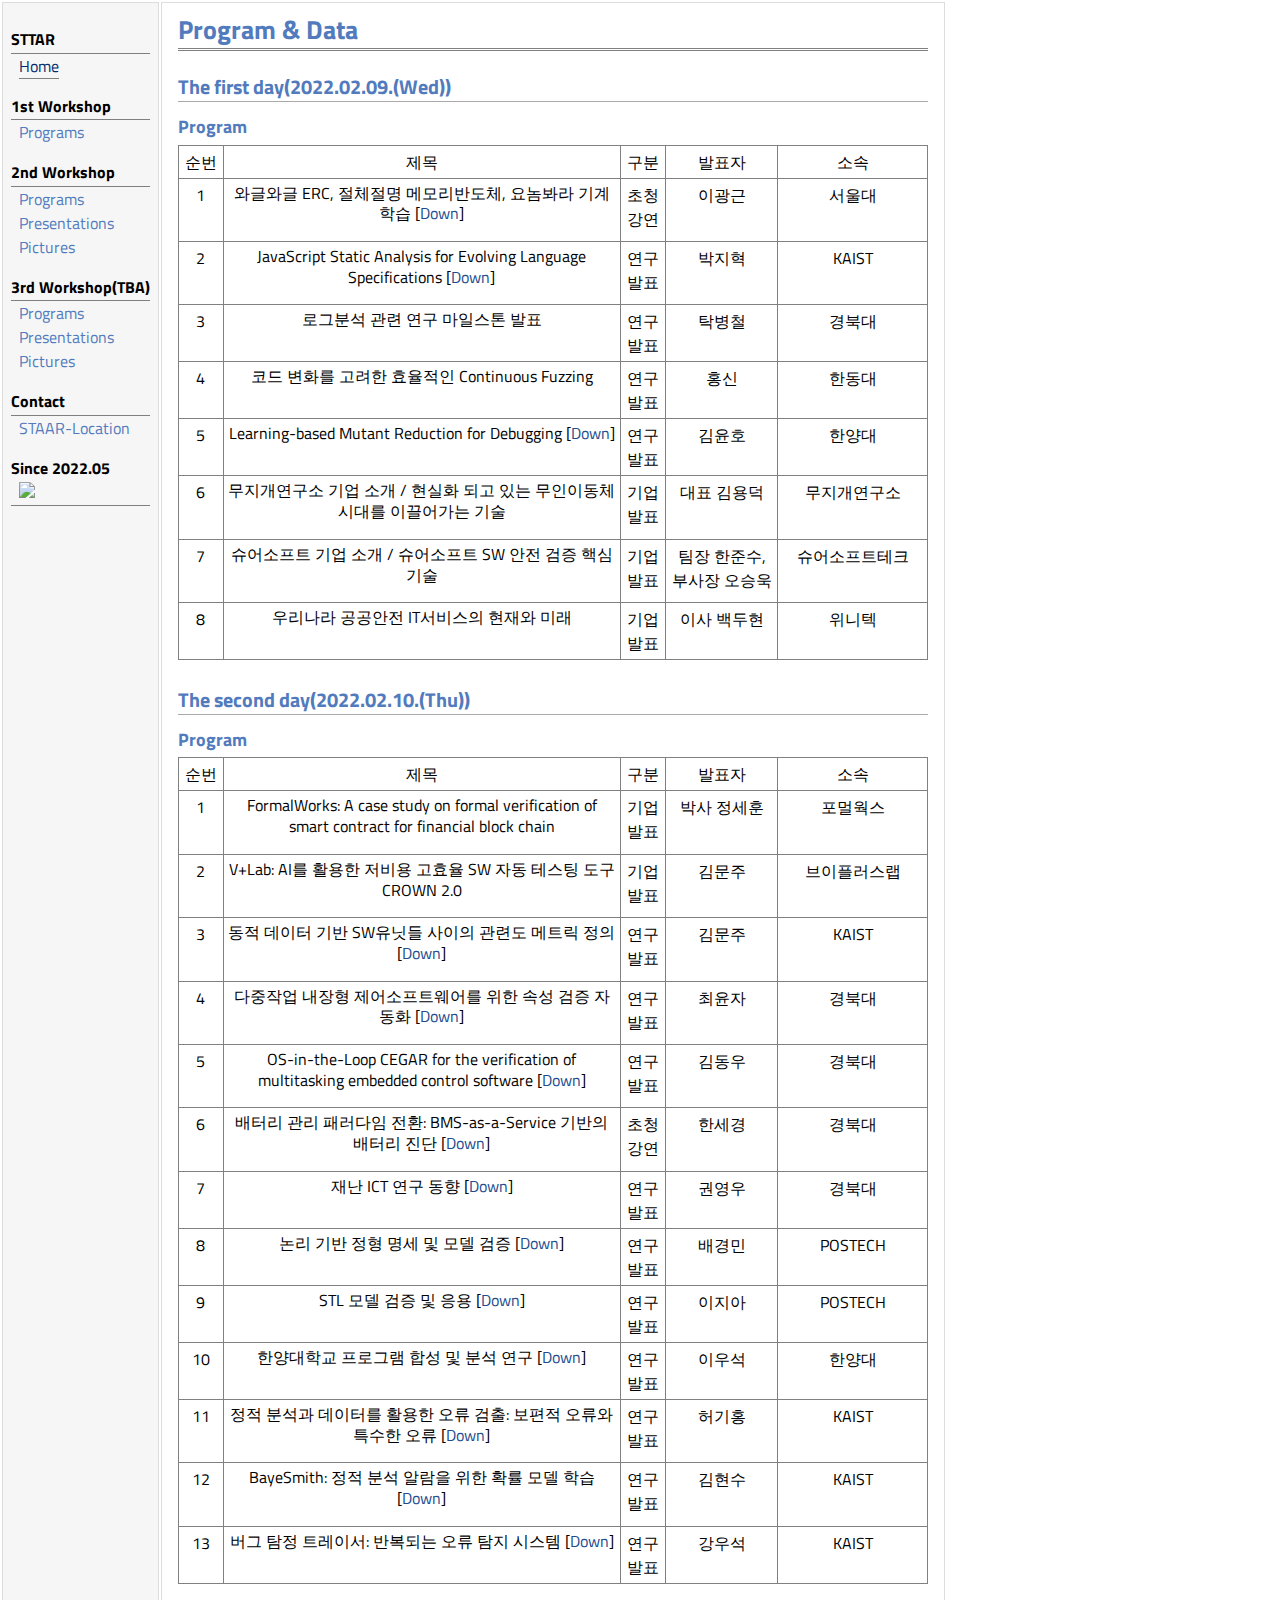
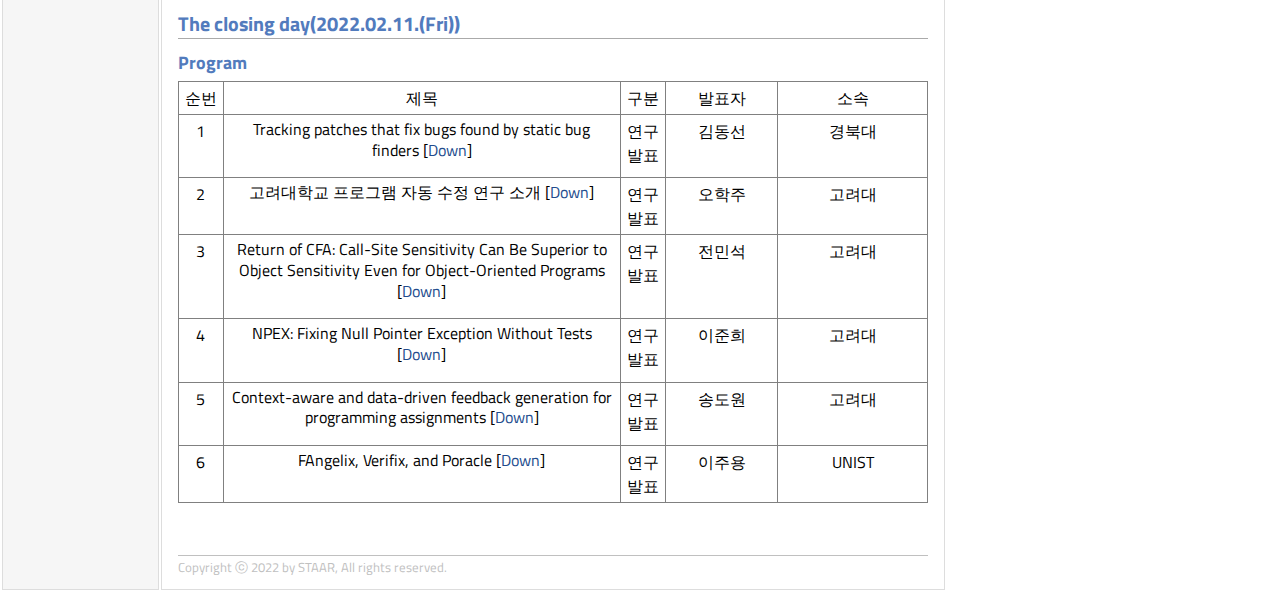
==== 2_Workshop.html @ 8280091d "inital commit." ====
<!DOCTYPE html PUBLIC "-//W3C//DTD XHTML 1.1//EN"
  "http://www.w3.org/TR/xhtml11/DTD/xhtml11.dtd">
<html xmlns="http://www.w3.org/1999/xhtml" xml:lang="en">
<head><link rel=stylesheet href="https://fonts.googleapis.com/css?family=Titillium Web">
<meta http-equiv="Content-Type" content="text/html;charset=utf-8" />
<link rel="stylesheet" href="script/STAAR.css" type="text/css" />
<title>STAAR Workshop Page</title>
</head>
<body>
<table summary="Table for page layout." id="tlayout">
<tr valign="top">
<td id="layout-menu">

<div class="menu-category">STTAR</div>
<div class="menu-item"><a href="index.html" class="current">Home</a></div>
<div class="menu-category">1st Workshop</div>
<div class="menu-item"><a href="1st Workshop(21-07-14)/2021 Kick-off Workshop.pdf" target="_blank">Programs</a></div>
<div class="menu-category">2nd Workshop</div>
<div class="menu-item"><a href="2nd Workshop(22-02-09)/2022 Winter Workshop.pdf" target="_blank">Programs</a></div>
<div class="menu-item"><a href="2_Workshop.html">Presentations</a></div>
<div class="menu-item"><a href="ready.html">Pictures</a></div>
<div class="menu-category">3rd Workshop(TBA)</div>
<div class="menu-item"><a href="ready.html">Programs</a></div>
<div class="menu-item"><a href="ready.html">Presentations</a></div>
<div class="menu-item"><a href="ready.html">Pictures</a></div>
<div class="menu-category">Contact</div>
<div class="menu-item"><a href="contact.html">STAAR-Location</a></div>
<div class="menu-category">Since 2022.05<br><a href="https://hits.seeyoufarm.com"><img src="https://hits.seeyoufarm.com/api/count/incr/badge.svg?url=https%3A%2F%2Fgithub.com%2Fstaar2021.github.io%2Fhit-counter&count_bg=%2379C83D&title_bg=%23555555&icon=&icon_color=%23E7E7E7&title=hits&edge_flat=false"/></a></div>

</td>

<td id="layout-content">
<div id="toptitle">
<h1>Program & Data</h1>
</div>
<h2>The first day(2022.02.09.(Wed))</h2>
<h3>Program</h3>
<table style = "border-collapse: collapse; width: 100%; margin: auto;" border="1">
    <tr>
        <td style="width: 6%", align="center">순번</td>
        <td style="width: 53%", align="center">제목</td>
        <td style="width: 6%", align="center">구분</td>
        <td style="width: 15%", align="center">발표자</td>
        <td style="width: 20%", align="center">소속</td>
    </tr>
    <tr>
        <td align="center">1</td>
        <td align="center"><p>와글와글 ERC, 절체절명 메모리반도체, 요놈봐라 기계학습 [<a href="2nd Presentation/2-1-1. Lee.pdf" target="_blank">Down</a>]</p></td>
        <!--
        <td align="center"><p>와글와글 ERC, 절체절명 메모리반도체, 요놈봐라 기계학습 [<a href="2nd Presentation/2-1-1. Lee.pdf" target="_blank">Preview</a>][<a href="2nd Presentation/2-1-1. Lee.pdf">Down</a>]</p></td> 
        target="_blank" ==> 새창에 열기
        -->       
        <td align="center">초청<br>강연</td>
        <td align="center">이광근</td>
        <td align="center">서울대</td>
    </tr>
    <tr>
        <td align="center">2</td>
        <td align="center"><p>JavaScript Static Analysis for Evolving Language Specifications [<a href="2nd Presentation/2-1-2. Park.pdf" target="_blank">Down</a>]</p></td>
        <td align="center">연구<br>발표</td>
        <td align="center">박지혁</td>
        <td align="center">KAIST</td>
    </tr>
    <tr>
        <td align="center">3</td>
        <td align="center"><p>로그분석 관련 연구 마일스톤 발표</p></td>
        <td align="center">연구<br>발표</td>
        <td align="center">탁병철</td>
        <td align="center">경북대</td>
    </tr>
    <tr>
        <td align="center">4</td>
        <td align="center"><p>코드 변화를 고려한 효율적인 Continuous Fuzzing</p></td>
        <td align="center">연구<br>발표</td>
        <td align="center">홍신</td>
        <td align="center">한동대</td>
    </tr>
    <tr>
        <td align="center">5</td>
        <td align="center"><p>Learning-based Mutant Reduction for Debugging [<a href="2nd Presentation/2-1-5. Kim.pdf" target="_blank">Down</a>]</p></td>
        <td align="center">연구<br>발표</td>
        <td align="center">김윤호</td>
        <td align="center">한양대</td>
    </tr>
    <tr>
        <td align="center">6</td>
        <td align="center"><p>무지개연구소 기업 소개 / 현실화 되고 있는 무인이동체 시대를 이끌어가는 기술</p></td>
        <td align="center">기업<br>발표</td>
        <td align="center">대표 김용덕</td>
        <td align="center">무지개연구소</td>
    </tr>
    <tr>
        <td align="center">7</td>
        <td align="center"><p>슈어소프트 기업 소개 / 슈어소프트 SW 안전 검증 핵심 기술</p></td>
        <td align="center">기업<br>발표</td>
        <td align="center">팀장 한준수,<br>부사장 오승욱</td>
        <td align="center">슈어소프트테크</td>
    </tr>
    <tr>
        <td align="center">8</td>
        <td align="center"><p>우리나라 공공안전 IT서비스의 현재와 미래</p></td>
        <td align="center">기업<br>발표</td>
        <td align="center">이사 백두현</td>
        <td align="center">위니텍</td>
    </tr>
</table>

<h2>The second day(2022.02.10.(Thu))</h2>
<h3>Program</h3>
<table style = "border-collapse: collapse; width: 100%; margin: auto;" border="1">
    <tr>
        <td style="width: 6%", align="center">순번</td>
        <td style="width: 53%", align="center">제목</td>
        <td style="width: 6%", align="center">구분</td>
        <td style="width: 15%", align="center">발표자</td>
        <td style="width: 20%", align="center">소속</td>
    </tr>
    <tr>
        <td align="center">1</td>
        <td align="center"><p>FormalWorks: A case study on formal verification of smart contract for financial block chain</p></td>
        <td align="center">기업<br>발표</td>
        <td align="center">박사 정세훈</td>
        <td align="center">포멀웍스</td>
    </tr>
    <tr>
        <td align="center">2</td>
        <td align="center"><p>V+Lab: AI를 활용한 저비용 고효율 SW 자동 테스팅 도구 CROWN 2.0</p></td>
        <td align="center">기업<br>발표</td>
        <td align="center">김문주</td>
        <td align="center">브이플러스랩</td>
    </tr>
    <tr>
        <td align="center">3</td>
        <td align="center"><p>동적 데이터 기반 SW유닛들 사이의 관련도 메트릭 정의 [<a href="2nd Presentation/2-2-3. Kim.pdf" target="_blank">Down</a>]</p></td>
        <td align="center">연구<br>발표</td>
        <td align="center">김문주</td>
        <td align="center">KAIST</td>
    </tr>
    <tr>
        <td align="center">4</td>
        <td align="center"><p>다중작업 내장형 제어소프트웨어를 위한 속성 검증 자동화 [<a href="2nd Presentation/2-2-4. Choi.pdf" target="_blank">Down</a>]</p></td>
        <td align="center">연구<br>발표</td>
        <td align="center">최윤자</td>
        <td align="center">경북대</td>
    </tr>
    <tr>
        <td align="center">5</td>
        <td align="center"><p>OS-in-the-Loop CEGAR for the verification of multitasking embedded control software [<a href="2nd Presentation/2-2-5. Kim.pdf" target="_blank">Down</a>]</p></td>
        <td align="center">연구<br>발표</td>
        <td align="center">김동우</td>
        <td align="center">경북대</td>
    </tr>
    <tr>
        <td align="center">6</td>
        <td align="center"><p>배터리 관리 패러다임 전환: BMS-as-a-Service 기반의 배터리 진단 [<a href="2nd Presentation/2-2-6. Han.pdf" target="_blank">Down</a>]</p></td>
        <td align="center">초청<br>강연</td>
        <td align="center">한세경</td>
        <td align="center">경북대</td>
    </tr>
    <tr>
        <td align="center">7</td>
        <td align="center"><p>재난 ICT 연구 동향 [<a href="2nd Presentation/2-2-7. Kwon.pdf" target="_blank">Down</a>]</p></td>
        <td align="center">연구<br>발표</td>
        <td align="center">권영우</td>
        <td align="center">경북대</td>
    </tr>
    <tr>
        <td align="center">8</td>
        <td align="center"><p>논리 기반 정형 명세 및 모델 검증 [<a href="2nd Presentation/2-2-8. Bae.pdf" target="_blank">Down</a>]</p></td>
        <td align="center">연구<br>발표</td>
        <td align="center">배경민</td>
        <td align="center">POSTECH</td>
    </tr>
    <tr>
        <td align="center">9</td>
        <td align="center"><p>STL 모델 검증 및 응용 [<a href="2nd Presentation/2-2-9. Lee.pdf" target="_blank">Down</a>]</p></td>
        <td align="center">연구<br>발표</td>
        <td align="center">이지아</td>
        <td align="center">POSTECH</td>
    </tr>
    <tr>
        <td align="center">10</td>
        <td align="center"><p>한양대학교 프로그램 합성 및 분석 연구 [<a href="2nd Presentation/2-2-10. Lee.pdf" target="_blank">Down</a>]</p></td>
        <td align="center">연구<br>발표</td>
        <td align="center">이우석</td>
        <td align="center">한양대</td>
    </tr>
    <tr>
        <td align="center">11</td>
        <td align="center"><p>정적 분석과 데이터를 활용한 오류 검출: 보편적 오류와 특수한 오류 [<a href="2nd Presentation/2-2-11. Hea.pdf" target="_blank">Down</a>]</p></td>
        <td align="center">연구<br>발표</td>
        <td align="center">허기홍</td>
        <td align="center">KAIST</td>
    </tr>
    <tr>
        <td align="center">12</td>
        <td align="center"><p>BayeSmith: 정적 분석 알람을 위한 확률 모델 학습 [<a href="2nd Presentation/2-2-12. Kim.pdf" target="_blank">Down</a>]</p></td>
        <td align="center">연구<br>발표</td>
        <td align="center">김현수</td>
        <td align="center">KAIST</td>
    </tr>
    <tr>
        <td align="center">13</td>
        <td align="center"><p>버그 탐정 트레이서: 반복되는 오류 탐지 시스템 [<a href="2nd Presentation/2-2-13. Kang.pdf" target="_blank">Down</a>]</p></td>
        <td align="center">연구<br>발표</td>
        <td align="center">강우석</td>
        <td align="center">KAIST</td>
    </tr>
</table>

<h2>The closing day(2022.02.11.(Fri))</h2>
<h3>Program</h3>
<table style = "border-collapse: collapse; width: 100%; margin: auto;" border="1">
    <tr>
        <td style="width: 6%", align="center">순번</td>
        <td style="width: 53%", align="center">제목</td>
        <td style="width: 6%", align="center">구분</td>
        <td style="width: 15%", align="center">발표자</td>
        <td style="width: 20%", align="center">소속</td>
    </tr>
    <tr>
        <td align="center">1</td>
        <td align="center"><p>Tracking patches that fix bugs found by static bug finders [<a href="2nd Presentation/2-3-1. Kim.pdf" target="_blank">Down</a>]</p></td>
        <td align="center">연구<br>발표</td>
        <td align="center">김동선</td>
        <td align="center">경북대</td>
    </tr>
    <tr>
        <td align="center">2</td>
        <td align="center"><p>고려대학교 프로그램 자동 수정 연구 소개 [<a href="2nd Presentation/2-3-2. Oh.pdf" target="_blank">Down</a>]</p></td>
        <td align="center">연구<br>발표</td>
        <td align="center">오학주</td>
        <td align="center">고려대</td>
    </tr>
    <tr>
        <td align="center">3</td>
        <td align="center"><p>Return of CFA: Call-Site Sensitivity Can Be Superior to Object Sensitivity Even for Object-Oriented Programs [<a href="2nd Presentation/2-3-3. Jeon.pdf" target="_blank">Down</a>]</p></td>
        <td align="center">연구<br>발표</td>
        <td align="center">전민석</td>
        <td align="center">고려대</td>
    </tr>
    <tr>
        <td align="center">4</td>
        <td align="center"><p>NPEX: Fixing Null Pointer Exception Without Tests [<a href="2nd Presentation/2-3-4. Lee.pdf" target="_blank">Down</a>]</p></td>
        <td align="center">연구<br>발표</td>
        <td align="center">이준희</td>
        <td align="center">고려대</td>
    </tr>
    <tr>
        <td align="center">5</td>
        <td align="center"><p>Context-aware and data-driven feedback generation for programming assignments [<a href="2nd Presentation/2-3-4. Song.pdf" target="_blank">Down</a>]</p></td>
        <td align="center">연구<br>발표</td>
        <td align="center">송도원</td>
        <td align="center">고려대</td>
    </tr>
    <tr>
        <td align="center">6</td>
        <td align="center"><p>FAngelix, Verifix, and Poracle [<a href="2nd Presentation/2-3-6. Lee.pdf" target="_blank">Down</a>]</p></td>
        <td align="center">연구<br>발표</td>
        <td align="center">이주용</td>
        <td align="center">UNIST</td>
    </tr>
</table>

<div id="footer">
<div id="footer-text">Copyright ⓒ 2022 by STAAR, All rights reserved.
</div>
</div>
</td>
</tr>
</table>
</body>
</html>
---- script/STAAR.css ----
/* Default css file for jemdoc. */

table#tlayout {
    border: none;
    border-collapse: separate;
    background: white;
}

body {
	background: white;
	font-family: Titillium Web ;
	padding-bottom: 8px;
	margin: 0;
}

#layout-menu {
	background: #f6f6f6;
	border: 1px solid #dddddd;
	padding-top: 0.5em;
	padding-left: 8px;
	padding-right: 8px;
	font-size: 1.0em;
	width: auto;
	white-space: nowrap;
    text-align: left;
    vertical-align: top;
}

#layout-menu td {
	background: #f4f4f4;
    vertical-align: top;
}

#layout-content {
	padding-top: 0.0em;
	padding-left: 1.0em;
	padding-right: 1.0em;
	border: 1px solid #dddddd;
    background: white;
    text-align: left;
    vertical-align: top;
    width: 750px;
}

#layout-menu a {
	line-height: 1.5em;
	margin-left: 0.5em;
}

tt {
    background: #ffffdd;
}

pre, tt {
	font-size: 90%;
	font-family: monaco, monospace;
}

a, a > tt {
	color: #224b8d;
	text-decoration: none;
}

a:hover {
	border-bottom: 1px gray dotted;
}

#layout-menu a.current:link, #layout-menu a.current:visited {
	color: #022b6d;
	border-bottom: 1px gray solid;
}
#layout-menu a:link, #layout-menu a:visited, #layout-menu a:hover {
	color: #527bbd;
	text-decoration: none;
}
#layout-menu a:hover {
	text-decoration: none;
}

div.menu-category {
	border-bottom: 1px solid gray;
	margin-top: 0.8em;
	padding-top: 0.2em;
	padding-bottom: 0.1em;
	font-weight: bold;
}

div.menu-item {
	padding-left: 16px;
	text-indent: -16px;
}

div#toptitle {
	padding-bottom: 0.2em;
	margin-bottom: 1.5em;
	border-bottom: 3px double gray;
}

/* Reduce space if we begin the page with a title. */
div#toptitle + h2, div#toptitle + h3 {
	margin-top: -0.7em;
}

div#subtitle {
	margin-top: 0.0em;
	margin-bottom: 0.0em;
	padding-top: 0em;
	padding-bottom: 0.1em;
}

em {
	font-style: italic;
}

strong {
	font-weight: bold;
}


h1, h2, h3 {
	color: #527bbd;
	margin-top: 0.7em;
	margin-bottom: 0.3em;
	padding-bottom: 0.2em;
	line-height: 1.0;
	padding-top: 0.5em;
	border-bottom: 1px solid #aaaaaa;
}

h1 {
	font-size: 165%;
}

h2 {
	padding-top: 0.8em;
	font-size: 125%;
}

h2 + h3 {
    padding-top: 0.2em;
}

h3 {
	font-size: 110%;
	border-bottom: none;
}

p {
	margin-top: 0.0em;
	margin-bottom: 0.8em;
	padding: 0;
	line-height: 1.3;
}

pre {
	padding: 0;
	margin: 0;
}

div#footer {
	font-size: small;
	border-top: 1px solid #c0c0c0;
	padding-top: 0.1em;
	margin-top: 4.0em;
	color: #c0c0c0;
}

div#footer a {
	color: #80a0b0;
}

div#footer-text {
	float: left;
	padding-bottom: 8px;
}

ul, ol, dl {
	margin-top: 0.2em;
	padding-top: 0;
	margin-bottom: 0.8em;
}

dt {
	margin-top: 0.5em;
	margin-bottom: 0;
}

dl {
	margin-left: 20px;
}

dd {
	color: #222222;
}

dd > *:first-child {
	margin-top: 0;
}

ul {
	list-style-position: outside;
	list-style-type: square;
}

p + ul, p + ol {
	margin-top: -0.5em;
}

li ul, li ol {
	margin-top: -0.3em;
}

ol {
	list-style-position: outside;
	list-style-type: decimal;
}

li p, dd p {
	margin-bottom: 0.3em;
}


ol ol {
	list-style-type: lower-alpha;
}

ol ol ol {
	list-style-type: lower-roman;
}

p + div.codeblock {
	margin-top: -0.6em;
}

div.codeblock, div.infoblock {
	margin-right: 0%;
	margin-top: 1.2em;
	margin-bottom: 1.3em;
}

div.blocktitle {
	font-weight: bold;
	color: #cd7b62;
	margin-top: 1.2em;
	margin-bottom: 0.1em;
}

div.blockcontent {
	border: 1px solid silver;
	padding: 0.3em 0.5em;
}

div.infoblock > div.blockcontent {
	background: #ffffee;
}

div.blockcontent p + ul, div.blockcontent p + ol {
	margin-top: 0.4em;
}

div.infoblock p {
	margin-bottom: 0em;
}

div.infoblock li p, div.infoblock dd p {
	margin-bottom: 0.5em;
}

div.infoblock p + p {
	margin-top: 0.8em;
}

div.codeblock > div.blockcontent {
	background: #f6f6f6;
}

span.pycommand {
	color: #000070;
}

span.statement {
	color: #008800;
}
span.builtin {
	color: #000088;
}
span.special {
	color: #990000;
}
span.operator {
	color: #880000;
}
span.error {
	color: #aa0000;
}
span.comment, span.comment > *, span.string, span.string > * {
	color: #606060;
}

@media print {
	#layout-menu { display: none; }
}

#fwtitle {
	margin: 2px;
}

#fwtitle #toptitle {
	padding-left: 0.5em;
	margin-bottom: 0.5em;
}

#layout-content h1:first-child, #layout-content h2:first-child, #layout-content h3:first-child {
	margin-top: -0.7em;
}

div#toptitle h1, #layout-content div#toptitle h1 {
	margin-bottom: 0.0em;
	padding-bottom: 0.1em;
	padding-top: 0;
	margin-top: 0.5em;
	border-bottom: none;
}

img.eq {
	padding: 0;
	padding-left: 0.1em;
	padding-right: 0.1em;
	margin: 0;
}

img.eqwl {
	padding-left: 2em;
	padding-top: 0.6em;
	padding-bottom: 0.2em;
	margin: 0;
}

table {
    border-collapse: collapse;
}

td {
    padding: 4px;
    vertical-align: top;
}

table + table {
    margin-top: 1em;
}

tr.heading {
    font-weight: bold;
    border-bottom: 2px solid black;
}


table.imgtable, table.imgtable td {
    border: none;
    text-align: left;
}
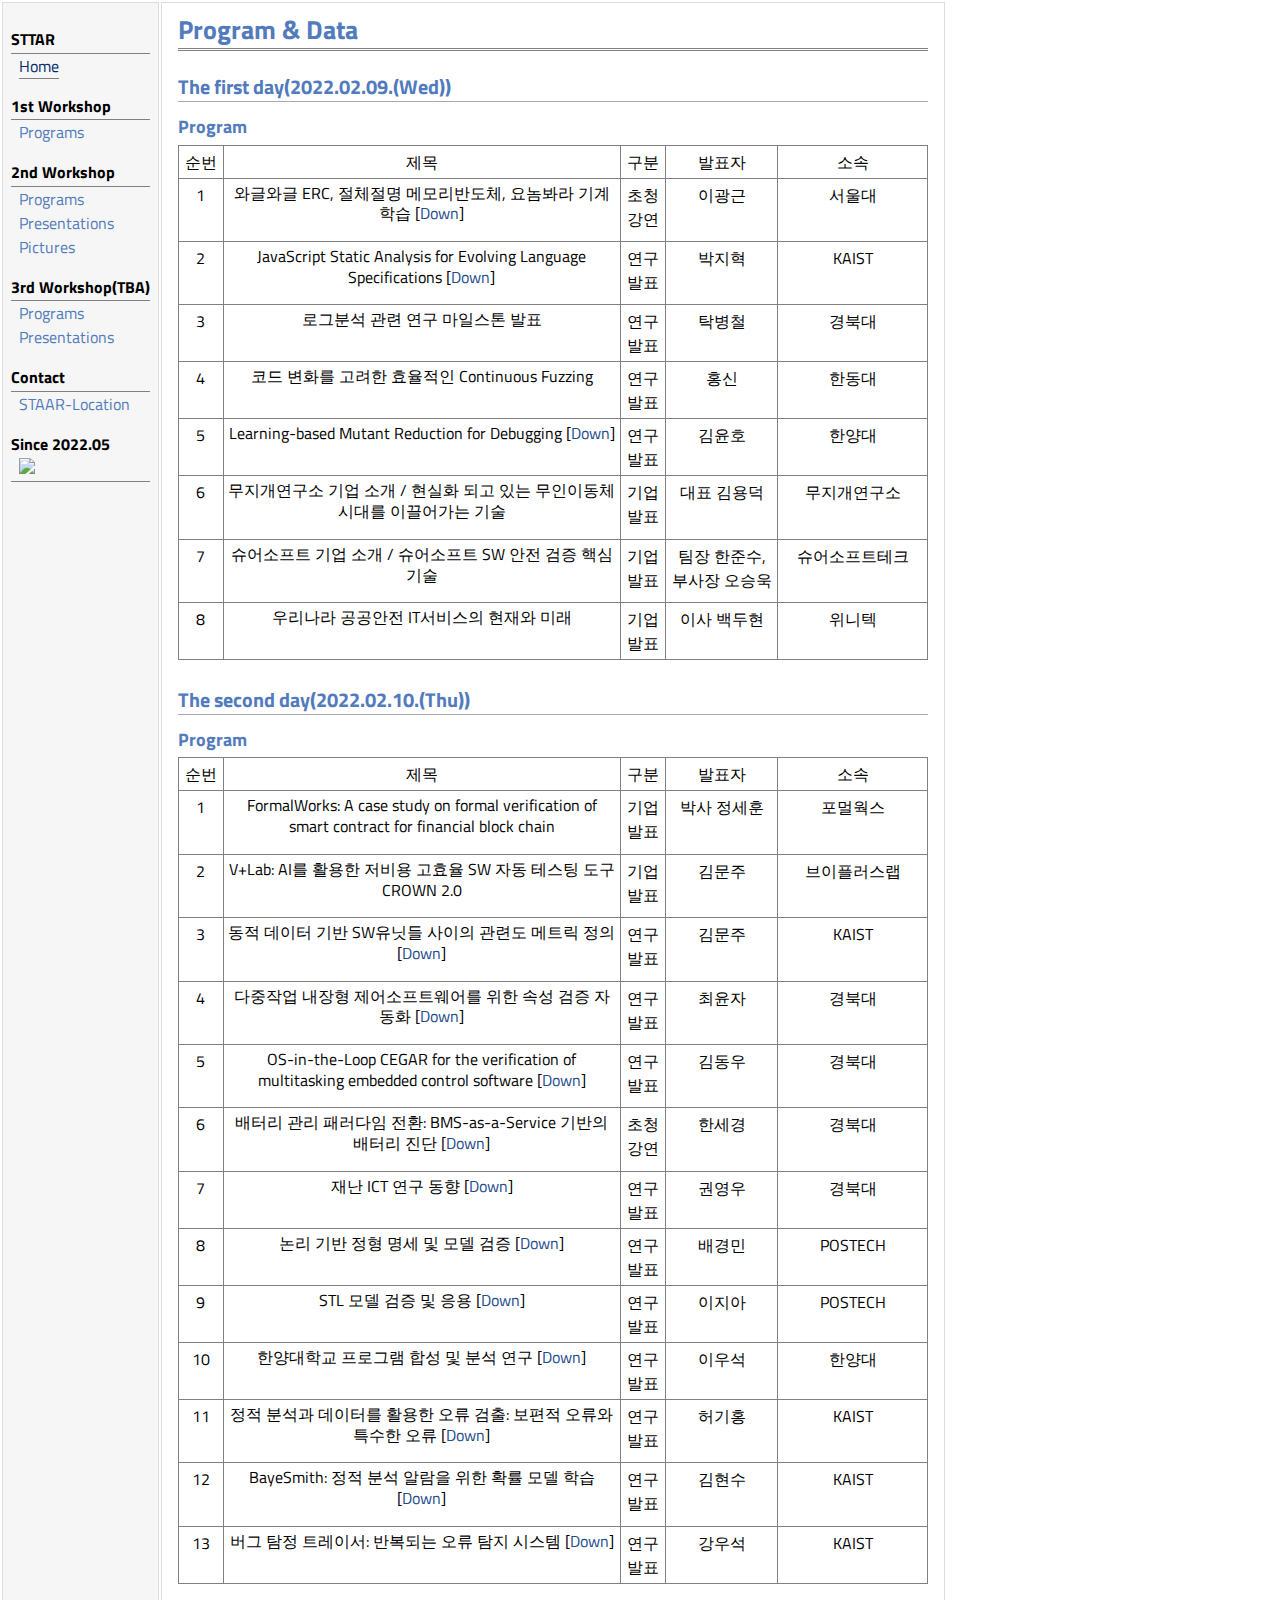
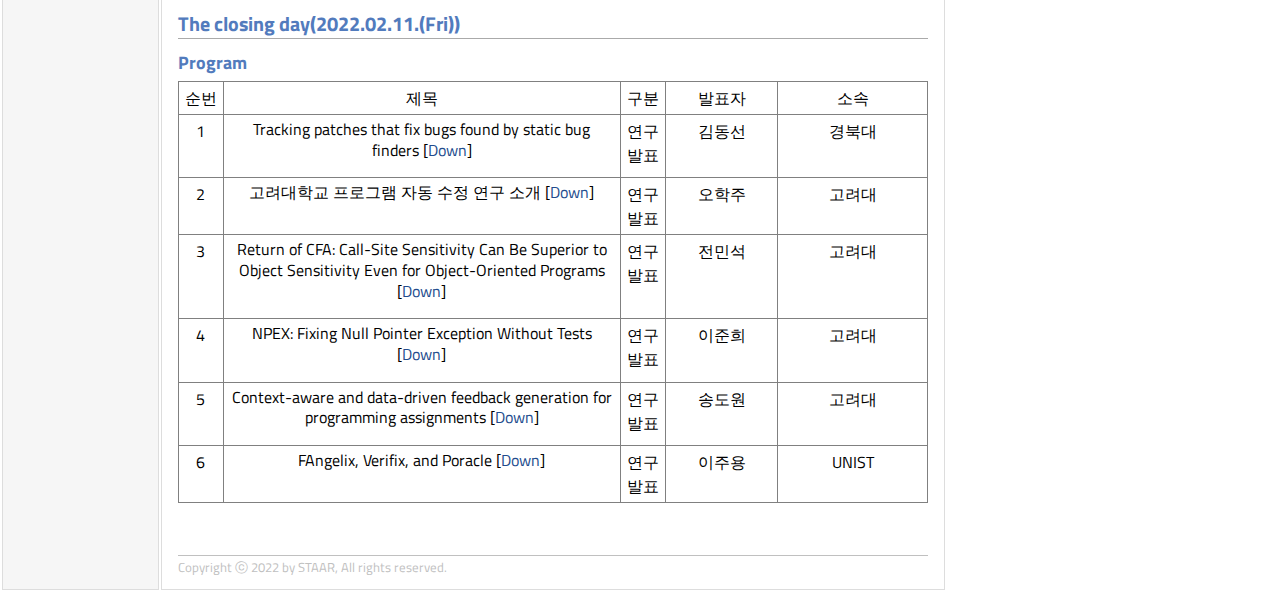
==== commit 1a210376: "Update" ====
--- a/2_Workshop.html
+++ b/2_Workshop.html
@@ -4,29 +4,14 @@
 <head><link rel=stylesheet href="https://fonts.googleapis.com/css?family=Titillium Web">
 <meta http-equiv="Content-Type" content="text/html;charset=utf-8" />
 <link rel="stylesheet" href="script/STAAR.css" type="text/css" />
+<script src="./script/jquery.js"></script>
 <title>STAAR Workshop Page</title>
 </head>
 <body>
 <table summary="Table for page layout." id="tlayout">
 <tr valign="top">
 <td id="layout-menu">
-
-<div class="menu-category">STTAR</div>
-<div class="menu-item"><a href="index.html" class="current">Home</a></div>
-<div class="menu-category">1st Workshop</div>
-<div class="menu-item"><a href="1st Workshop(21-07-14)/2021 Kick-off Workshop.pdf" target="_blank">Programs</a></div>
-<div class="menu-category">2nd Workshop</div>
-<div class="menu-item"><a href="2nd Workshop(22-02-09)/2022 Winter Workshop.pdf" target="_blank">Programs</a></div>
-<div class="menu-item"><a href="2_Workshop.html">Presentations</a></div>
-<div class="menu-item"><a href="ready.html">Pictures</a></div>
-<div class="menu-category">3rd Workshop(TBA)</div>
-<div class="menu-item"><a href="ready.html">Programs</a></div>
-<div class="menu-item"><a href="ready.html">Presentations</a></div>
-<div class="menu-item"><a href="ready.html">Pictures</a></div>
-<div class="menu-category">Contact</div>
-<div class="menu-item"><a href="contact.html">STAAR-Location</a></div>
-<div class="menu-category">Since 2022.05<br><a href="https://hits.seeyoufarm.com"><img src="https://hits.seeyoufarm.com/api/count/incr/badge.svg?url=https%3A%2F%2Fgithub.com%2Fstaar2021.github.io%2Fhit-counter&count_bg=%2379C83D&title_bg=%23555555&icon=&icon_color=%23E7E7E7&title=hits&edge_flat=false"/></a></div>
-
+  <div data-include="./menu.html"></div>
 </td>
 
 <td id="layout-content">
@@ -270,4 +255,9 @@
 </tr>
 </table>
 </body>
-</html>+</html>
+<script>
+$(document).ready(function(){
+  $('#layout-menu').load("./menu.html");
+});
+</script>